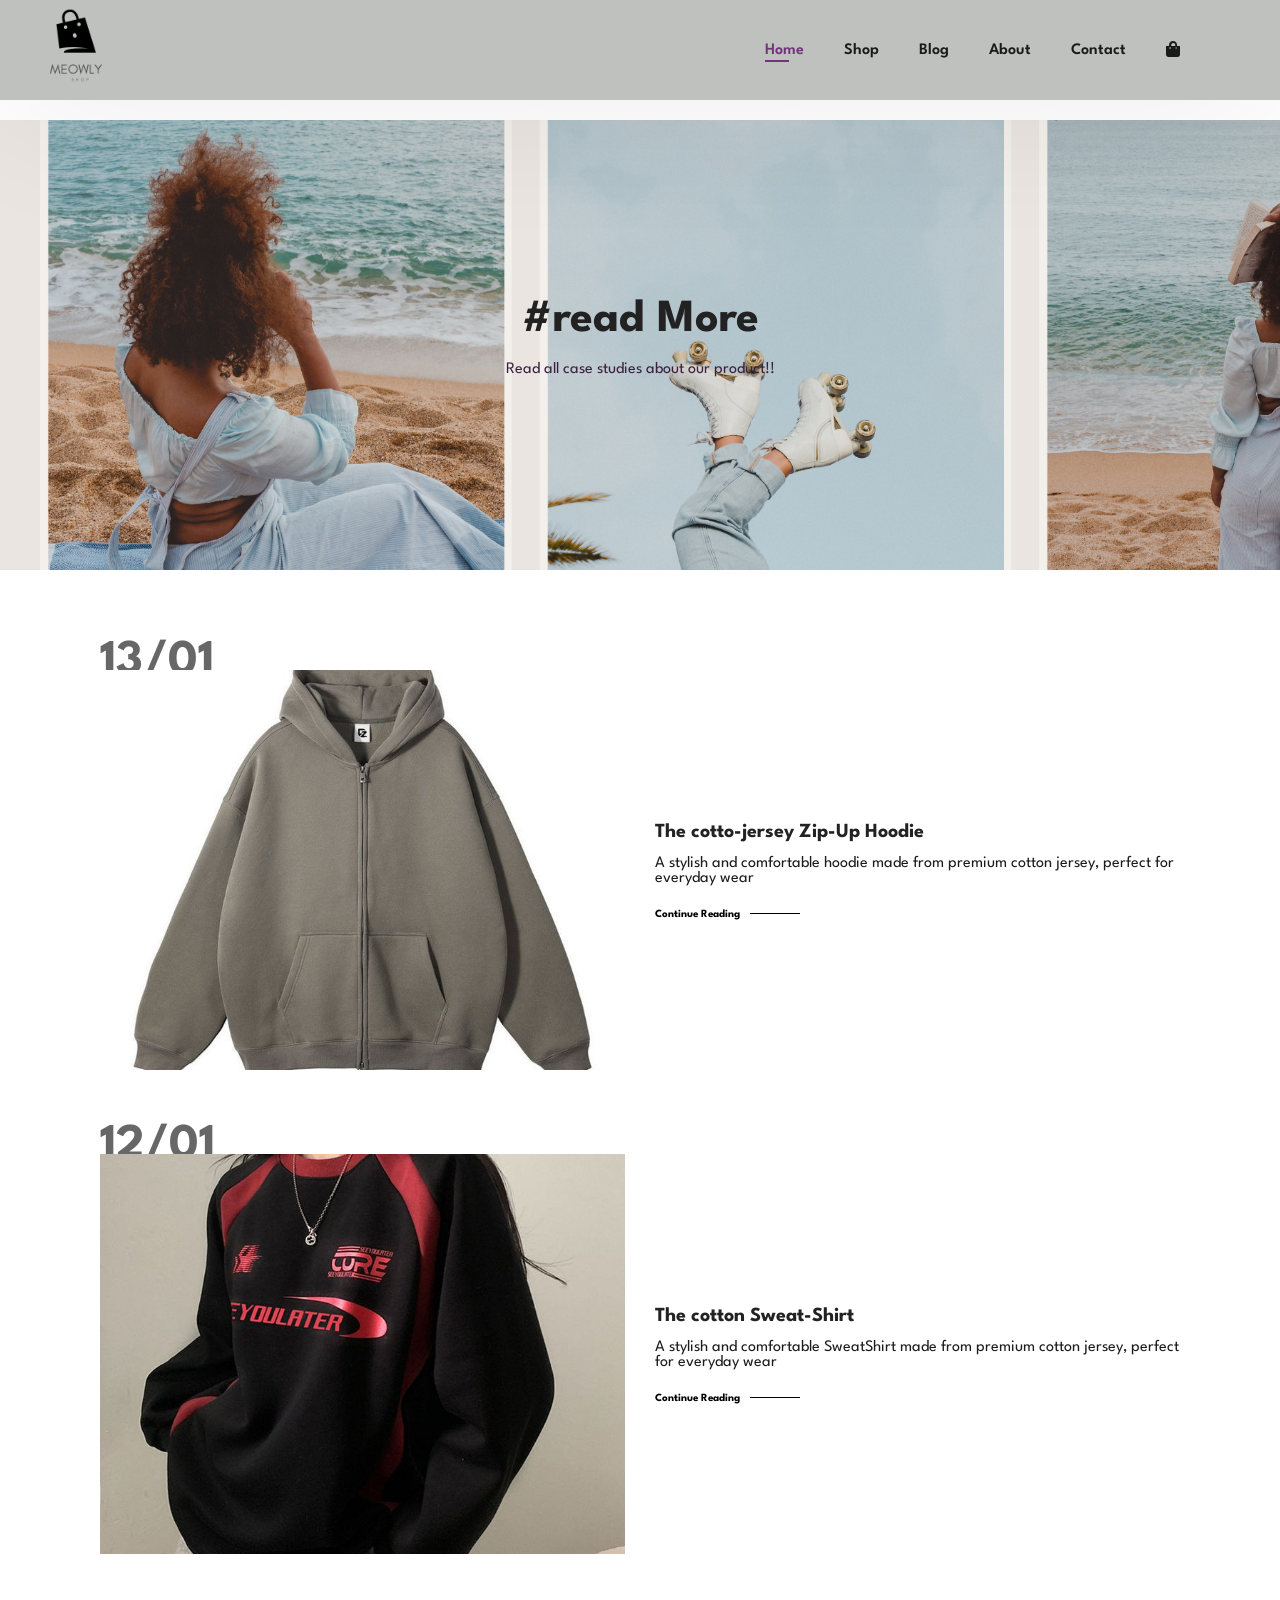
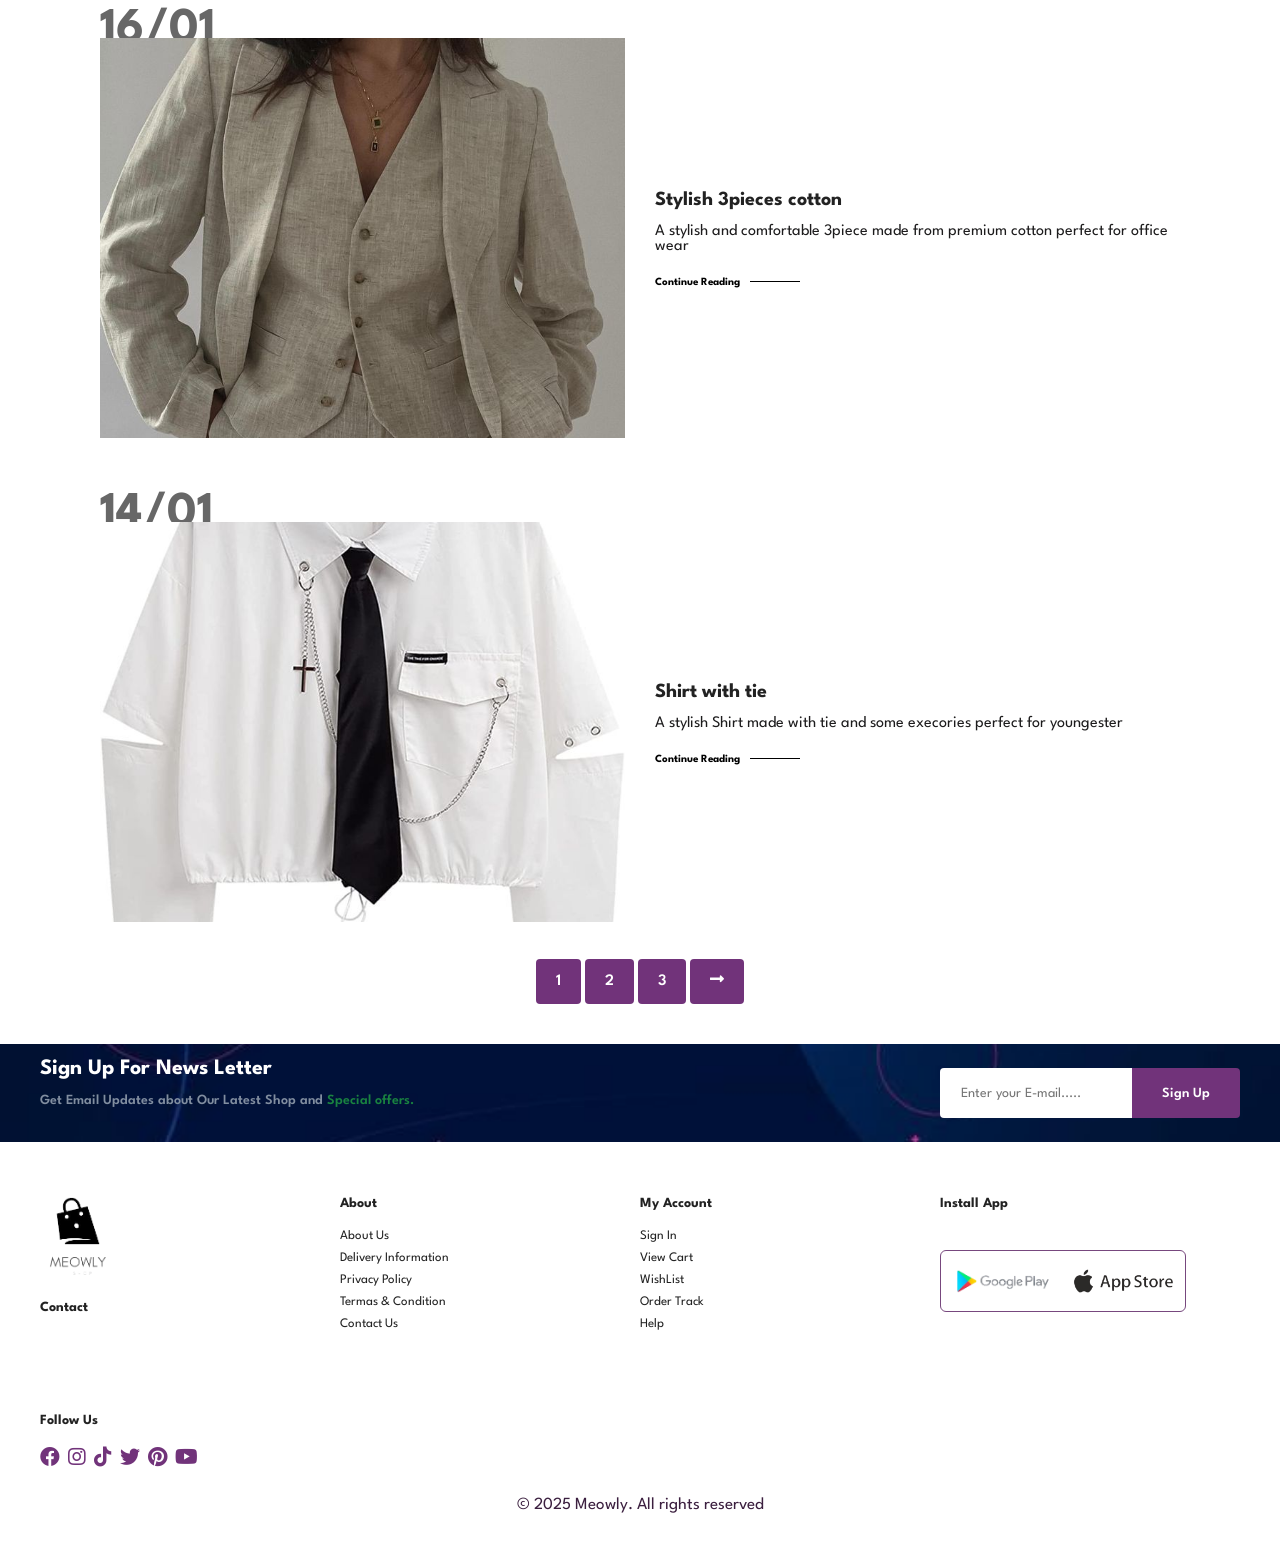
==== blog.html @ 0951b693 "Added new file" ====
<!DOCTYPE html>
<html lang="en">
<head>
    <meta charset="UTF-8">
    <meta name="viewport" content="width=device-width, initial-scale=1.0">
    <title>Ecommerce</title>
    <link rel="stylesheet" href="https://cdnjs.cloudflare.com/ajax/libs/font-awesome/5.15.4/css/all.min.css">
   
        <link rel="stylesheet" href="https://cdnjs.cloudflare.com/ajax/libs/font-awesome/5.15.4/css/all.min.css">
   
    <link rel="stylesheet" href="style.css">
    
</head>
<body>
    <section id="header">
        <a href="#"><img src="img/meowly1.png" class="logo" alt="logo"></a>
        <div>
            <ul id="navbar">
                <li><a class="active" href="index.html">Home</a></li>
                <li><a href="shop.html">Shop</a></li>
                <li><a href="blog.html">Blog</a></li>
                <li><a href="about.html">About</a></li>
                <li><a href="contact.html">Contact</a></li>
                <li><a href="cart.html"><i class="fa fa-shopping-bag" aria-hidden="true"></i></a></li>
                <a href="#" id="close"><i class="fas fa-times"></i></a>
            </ul>
        </div>
        <div id="mobile">
            <i id="bar" class="fas fa-outdent"></i>
        </div>
    </section>
    <section id="page-head" class="blog-header">
        <h2>#read More</h2>
        <p>Read all case studies about our product!!</p>
    </section>
    <section id="blog">
        <div class="blog-box">
            <div class="blog-img">
                <img src="img/blog/blog1.jpg" alt="">
            </div>
            <div class="blog-details">
                <h4>The cotto-jersey Zip-Up Hoodie</h4>
                <p>A stylish and comfortable hoodie made from premium cotton jersey, perfect for everyday wear</p>
                <a href="#">Continue Reading</a>
            </div>
            <h1>13/01</h1>
        </div>
        <div class="blog-box">
            <div class="blog-img">
                <img src="img/blog/blog3.jpeg" alt="">
            </div>
            <div class="blog-details">
                <h4>The cotton Sweat-Shirt</h4>
                <p>A stylish and comfortable SweatShirt made from premium cotton jersey, perfect for everyday wear</p>
                <a href="#">Continue Reading</a>
            </div>
            <h1>12/01</h1>
        </div>
        <div class="blog-box">
            <div class="blog-img">
                <img src="img/blog/blog2.jpeg" alt="">
            </div>
            <div class="blog-details">
                <h4>Stylish 3pieces cotton </h4>
                <p>A stylish and comfortable 3piece made from premium cotton perfect for office wear</p>
                <a href="#">Continue Reading</a>
            </div>
            <h1>16/01</h1>
        </div>
        <div class="blog-box">
            <div class="blog-img">
                <img src="img/blog/blog4.jpeg" alt="">
            </div>
            <div class="blog-details">
                <h4>Shirt with tie </h4>
                <p>A stylish Shirt made with tie and some execories perfect for youngester</p>
                <a href="#">Continue Reading</a>
            </div>
            <h1>14/01</h1>
        </div>
    </section>
   
    <section id="pagination" class="section-p1">
        <a href="#">1</a>
        <a href="#">2</a>
        <a href="#">3</a>
        <a href="#"><i class="fa fa-long-arrow-alt-right"></i></a>
    </section>
    <section id="newsletter" class="section-p1 section-m1">
        <div class="newstext">
            <h4>Sign Up For News Letter</h4>
            <p>Get Email Updates about Our Latest Shop and <span>Special offers.</span></p>
        </div>
        <div class="form">
            <input type="text" placeholder="Enter your E-mail.....">
            <button class="normal">Sign Up</button>
        </div>
    </section>
    <footer class="section-p1">
        <div class="col">
            <img class="logo" src="img/meowly.png" alt="">
            <h4> Contact</h4>
            <p> <strong>Address:</strong>  Bharatpur Chitwan,Nepal</p>
            <p> <strong>Phone:</strong> +977-98000</p>
            <p> <strong>Hours:</strong>  10am-6pm , Tue-Sun</p>
            <div class="follow"> 
                <h4>Follow Us</h4>
                <div class="icon">
                    <a href="#" class="fab fa-facebook"></a>
                    <a href="#" class="fab fa-instagram"></a>
                    <a href="#" class="fab fa-tiktok"></a>
                    <a href="#" class="fab fa-twitter"></a>
                    <a href="#" class="fab fa-pinterest"></a>
                    <a href="#" class="fab fa-youtube"></a>
                </div>
            </div>
        </div>
        <div class="col">
            <h4>About</h4>
            <a href="#">About Us</a>
            <a href="#">Delivery Information</a>
            <a href="#">Privacy Policy</a>
            <a href="#">Termas & Condition</a>
            <a href="#">Contact Us</a>
        </div>
        <div class="col">
            <h4>My Account</h4>
            <a href="#">Sign In</a>
            <a href="#">View Cart</a>
            <a href="#">WishList</a>
            <a href="#">Order Track</a>
            <a href="#">Help</a>
        </div>
        <div class="col install">
            <h4>Install App</h4>
            <p>From App Store or Google Play</p>
            <div class="row">
                <img src="img/gplay.png" alt="">
                <img src="img/app.png" alt="">
            </div>
            &nbsp;
            <p><strong>Secure Payment Gateway</strong></p>
            <img class="pay"src="img/pay.png" alt="">
        </div>

        <div class="copyright">
            <p>&copy; 2025 Meowly. All rights reserved</p>
        </div>
    </footer>

<script src="script.js"></script>
</body>
</html>
---- style.css ----
@import url('https://fonts.googleapis.com/css2?family=Spartan:wght@100;200;300;400;500;600;700;800;900&display=swap');

*{
    margin: 0;
    padding: 0;
    box-sizing: border-box;
    font-family: 'spartan', sans-serif;
}

h1{
    font-size: 50px;
    line-height: 64px;
    color:#222;
}
h2{
    font-size: 46px;
    line-height: 54px;
    color:#222;
}
h4{
    font-size: 20px;
    color:#222;
}
h6{
    font-weight: 700;
    font-size: 12px;
}
p{
    font-size: 16px;
    color:#465b52;
margin: 15px 0 20px 0;
}

.section-p1{
    padding:15px 40px;
    position: relative;
    top: -50px;
}

.section-m1{
    margin: 40px 0;
}
button.normal{
    font-size: 14px;
    font-weight: 600;
    padding:15px 30px ;
    color: black;
    background-color: #ffffff;
    border-radius: 4px;
    border: none;
    cursor: pointer;
    outline: none;
    transition: 0.2s;
}
button.white{
    font-size: 13px;
    font-weight: 600;
    padding:11px 18px ;
    color: rgb(255, 255, 255);
    background-color: transparent;
    border: 1px solid white;
    cursor: pointer;
    outline: none;
    transition: 0.2s;
}

body{
    width: 100%;
}

/* header  */

#header{
    height: 100px;
    display: flex;
    align-items: center;
    justify-content: space-between;
    padding: 20px 80px;
    background: #bfc1bf;
    box-shadow: 0 5px 150px  rgba(0, 0, 0, 0.09);
    z-index: 999;
    position: sticky;
    top: 0;
    left: 0;
}
#header .logo {
    height: 200px; 
    width: auto; 
    margin-left: -100px;
}

#navbar{
    display: flex;
    align-items: center;
    justify-content: center;
}

#mobile{
    display: none;
    align-items: center;
}
#close{
    display: none;
}
#navbar li{
    list-style: none;
    padding: 0 20px;
    position: relative;
    
}
#navbar li a{
    text-decoration: none;
    font-size: 16px;
    font-weight: 600;
    color:#1a1a1a;
    transition: 0.3s ease;
    
    
}
#navbar li a:hover,
#navbar li a.active{
    color: #71337a;

}

#navbar li a.active::after,
#navbar li a:hover::after{
    content: "";
    width: 30%;
    height: 2px;
    position: absolute;
    background: #71337a;
    bottom: -4px;
    left:20px;
}

/* home page */
#hero{
    background-image: url("img/home/hero1.jpeg");
    height: 90vh;
    width: 100%; 
    background-size: 47.5%; /* Adjust size of the image */
    background-repeat: no-repeat;
    background-position: top 20% right 0px;
    padding: 0 80px;
    display: flex;
    flex-direction: column;
    align-items: flex-start;
    justify-content: center;
}
#hero h4{
    padding-bottom: 15px;
}
#hero h1{
    color: rgb(83, 14, 117);
}
#hero p{
    color: rgb(42, 78, 10);
}

#hero button {
    background-color: transparent;  
    color: #71337a;  
    border: 2px solid #71337a;  
    padding: 14px 80px 14px 65px;  
    background-repeat: no-repeat;  
    cursor: pointer;  
    font-weight: 700;  
    font-size: 15px;  
    border-radius: 30px;  
    transition: all 0.3s ease;  
    position: relative;  
    overflow: hidden;  
}

/* Hover Effects */
#hero button:hover {
    background-color: #71337a;  
    color: #fff;  
    border-color: #631d6e;  
    transform: scale(1.05);  
}

/* Optional: Add an icon inside the button */
#hero button::after {
    content: "→";  
    position: absolute;
    right: 20px;  
    top: 50%;
    transform: translateY(-50%);  
    font-size: 20px;  
    transition: all 0.3s ease;  
}

/* Hover icon movement */
#hero button:hover::after {
    right: 30px;  
}


#feature .fe-box img {
    width: 100%;  
    margin-bottom: 10px;  
}
#feature .fe-box{
    width: 180px;
    text-align: center;
    padding: 25px 15px;
    box-shadow: 20px 20px 43px rgba(0, 0, 0, 0.03);
    border: 1px solde #cce7d0;
    border-radius: 4px;
    margin: 15px 0;
    
}

#feature .fe-box:hover{
    box-shadow: 10px 10px 54px rgba(70,62,221,0.1);
}
#feature .fe-box h6{
    display: inline-block;
    padding: 9px 8px 6px 8px;
    line-height: 1;
    border-radius: 4px;
    color: #2a7d78;
    background-color: #f7a0c4;
    cursor: pointer;
}
#feature{
    display: flex;
    align-items: center;
    justify-content: space-between;
    flex-wrap:wrap ;
}
#feature .fe-box:nth-child(2) h6{
    background-color: #e2af42;
}
#feature .fe-box:nth-child(3) h6{
    background-color: #b2ef5d;
}
#feature .fe-box:nth-child(4) h6{
    background-color: #e48d85;
}
#feature .fe-box:nth-child(5) h6{
    background-color: #3fb0d6;
}
#feature .fe-box:nth-child(6) h6{
    background-color: #b39fe6;
}

#product1{
    text-align: center;
}
#product1 p{
    color: #71337a;
}
#product1 .pro-container{
    display: flex;
    justify-content: space-between;
    padding-top: 20px;
    flex-wrap: wrap;
}
#product1 .pro{
    width: 23%;
    min-width: 250px;
    padding: 10px 12px;
    border: 1px solid #cce7d0;
    border-radius: 25px;
    cursor: pointer;
    box-shadow: 20px 20px 30px rgba(0, 0, 0, 0.03);
    margin: 15px 0 ;
    transition: ease;
    position: relative;
}
#product1 .pro:hover{
    box-shadow: 20px 20px 30px rgba(0, 0, 0, 0.06);

}
#product1 .pro img{
    width: 100%;
    border-radius: 20px;
    max-height: 250px;  /*Prevent oversized images */
}
#product1 .pro .des{
    text-align: start;
    padding: 10px 0;
}
#product1 .pro .des span{
    color: #606063;
    font-size: 12px;
}
#product1 .pro .des h5{
    padding-top: 7px;
    color:#1a1a1a;
    font-size: 14px;
}
#product1 .pro .des i{
    font-size:12px ;
    color: rgb(243, 181, 25);
}
#product1 .pro .des h4{
    font-size: 15px;
     font-weight: 700;
     padding-top: 7px;
     color:#1c671c;
}
#product1 .pro a{
    width: 40px;
    height: 40px;
    line-height: 40px;
    border-radius: 50px;
    background-color:#e8f6ea ;
    font-weight: 500;
    color: #088178;
    border: 1px solid #cce7d0;
    position: absolute;
    bottom: 20px;
    right: 10px;
}
#banner{
    background-image: url("img/home/banner.png");
    display: flex;
    flex-direction: column;
    justify-content: center;
    align-items: center;
    text-align: center;
    width: 100%;
    height: 50vh;
    background-size: cover;
    background-position: center;
}
#banner h4{
color: white;
font-size: 16px;
}
#banner h2{
color: white;
font-size: 30px;
padding: 10px 0;
}
#banner h2 span{
color: rgb(165, 36, 36);
}
#banner button:hover{
    background-color: #71337a;
    color:#ffffff
}
#sm-banner {
    display: flex;
    justify-content: space-between;
    flex-wrap: w;
}
#sm-banner .banner-box{
    background-image: url("img/home/smbanner1.png");
    display: flex;
    flex-direction: column;
    justify-content:flex-end;
    align-items: flex-end;
    min-width:580px ;
    height: 70vh;
    background-size: cover;
    background-position: center;
    padding: 30px ;
  
}
#sm-banner .banner-box2{
    background-image: url("img/home/smbanner.png");
}
#sm-banner h4{
    color: white;
    font-size: 20px;
    font-weight: 300;
}
#sm-banner h2{
    color: #ffffff;
    font-size: 28px;
    font-weight: 800;
}
#sm-banner span{
    color: #ebeaeb;
    font-size: 14px;
    font-weight: 500;
    padding-bottom: 15px;
}
#sm-banner .banner-box:hover button{
    background-color: #77487e;
    border: 1 px solid #71337a;
}
#banner3 .banner-box{
        background-image: url("img/home/winter.png");
        display: flex;
        flex-direction: column;
        justify-content:flex-end;
        align-items: flex-start;
        min-width:30%;
        height: 40vh;
        background-size: cover;
        background-position: center;
        padding: 20px ;  
        margin-bottom: 20px;
}
#banner3 .banner-box2{
    background-image: url("img/home/foot.jpeg");
}
#banner3 .banner-box3{
    background-image: url("img/home/summer.png");
}
#banner3{
    display: flex;
    justify-content: space-between;
    flex-wrap: wrap;
    padding: 0 80px;
}
#banner3 .banner-box h2{
    color: #ffffff;
    font-weight: 900;
    font-size: 22px;
}
#banner3 .banner-box h3{
    color: #8b098b;
    font-weight: 800;
    font-size: 15px;
}
#newsletter{
    display: flex;
    justify-content: space-between;
    flex-wrap: wrap;
    align-items: center;
    background-image: url("img/home/newsletter.jpeg");
    background-repeat: no-repeat;
    background-position: 20% 30%;
    background-color: #1a1a1a;
    background-size: cover;
}
#newsletter h4{
    color: #ffffff;
    font-size: 22px;
    font-weight: 700;
}
#newsletter p{
    color: #818ea0;
    font-size: 14px;
    font-weight: 600;
}
#newsletter p span{
    color: #198340;
}
#newsletter .form{
    display: flex;
   
}
#newsletter input{
    /* background-color: #1a1a1a; */
    height: 3.125rem;
    padding: 0 1.25rem;
    font-size: 14px;
    width: 100%;
    border: 1px solid transparent;
    border-radius: 4px;
    outline: none;
    border-top-right-radius: 0;
    border-bottom-right-radius: 0;
}
#newsletter button{
    background-color: #71337a;
    color: white;
    white-space: nowrap;
    border-top-left-radius: 0;
    border-bottom-left-radius: 0;
}

footer{
    display: flex;
    justify-content: space-between;
    flex-wrap: wrap;
    padding: 20px;
}
footer .col{
    display: flex;
    flex-direction: column;
    align-items: flex-start;
    margin-bottom: 20px;
    flex: 1 1 calc(25% - 20px); 
    margin-right: 20px; 
}
footer .logo{
    margin-bottom: 20px;
    width: 30%;
}
footer h4{
    font-size: 14px;
    padding-bottom: 20px;
}
footer p{
    font-size: 13px;
    margin: 0 0 8px 0;
}
footer a{
    font-size: 13px;
    text-decoration: none;
    color: #222;
   margin-bottom: 10px;
}
footer .follow{
    margin-top: 20px;
}
footer .follow a{
    color:#71337a;
    padding-right: 4px;
    cursor: pointer;
    font-size: 20px;
}
footer .follow a:hover{
    color: #46693e;
}
footer .install .row {
    display: flex; 
    align-items: center;
    justify-content: flex-start;
    border: 1px solid #77487e;
    border-radius: 6px;
    padding: 12px; 
    gap: 20px; 
}

footer .install img{
    width: 100px;
}
footer .copyright {
    width: 100%;
    text-align: center;
    color: #71337a;
    margin-bottom: -30px;
    overflow: hidden;
}
.copyright p{
    font-size: 17px;
    color: #3b1f3f;
}


/*Shop page  */
#page-header{
    background-image: url("img/shop.png");
    width: 100%;
    height: 40vh;
    background-size:cover;
    display:flex;
    text-align:center;
    justify-content: center;
    flex-direction: column;
    padding: 14px;
}
#page-header h2,p{
    color: white;
}

#pagination{
    text-align:center;
}
#pagination a{
    text-decoration: none;
    background-color: #71337a;
    padding: 15px 20px;
    border-radius: 4px;
    color: white;
    font-weight: 600;
}

/* single product */
#MainImg {
    max-width: 55%; 
    margin: 0 35px; 
    display: block; 
}
#pro-details{
    min-height: 400px;
    display: flex;
    margin-top: 70px;
}
#pro-details .single-pro-img{
    width: 40%;
    margin-right: 50px;
}
.small-img-grp{
    max-width: 70%; 
    margin-top: 10px;
    display: flex;
    justify-content: space-between;
}
.small-img-col{
    flex-basis: 24%;
    cursor: pointer;
}
#pro-details .single-pro-details{
    width: 50%;
    padding-top: 30px;
}
#pro-details .single-pro-details h4{
    padding: 40px 0 20px 0;
}
#pro-details .single-pro-details h2{
    padding: 40px 0 20px 0;
    font-size: 25px;
}
#pro-details .single-pro-details select{
    display: block;
    padding: 5px 10px;
    margin-bottom: 10px;
}
#pro-details .single-pro-details input{
    width: 50px;
    height: 47px;
    padding-left: 10px;
    font-size: 16px;
    margin-right: 10px;
}
#pro-details .single-pro-details button{
    background-color: #71337a;
    color: white;
}
#pro-details .single-pro-details input:focus{
    outline: none;
}
#pro-details .single-pro-details span{
    line-height: 25px;
}
.blog-header{
    background-image: url('img/blog/banner.png');
    width: 100%;
    height: 50vh;
    background-size:cover;
    display:flex;
    text-align:center;
    justify-content: center;
    flex-direction: column;
    padding: 14px;
    margin-top: 20px;
    
}
.blog-header p{
    color: #3b1f3f;
}
#blog {
    padding: 100px 100px 0 100px;
}
#blog .blog-box{
    display:flex;
    align-items: center;
    width: 100%;
    position: relative;
    padding-bottom: 80px;
}
#blog .blog-img{
    width: 50%;
    margin-right: 30px;
}
#blog img{
    width: 100%;
    height: 400px;
    object-fit: cover;
}
#blog .blog-details{
    width: 50%;
    color: #71337a;
}
#blog .blog-details p{
    color: #1d1c1d;
}
#blog .blog-details a{
    text-decoration: none;
    font-size: 11px;
    color: black;
    font-weight: 700;
    position: relative;
    transition: 0.3;
}
#blog .blog-details a::after{
    content: "";
    width: 50px;
    height: 1px;
    background-color: black;
    position: absolute;
    top: 4px;
    right: -60px;
}
#blog .blog-details a:hover{
    color: #631d6e;
}
#blog .blog-details a:hover::after{
    background-color: #198340;
}
#blog .blog-box h1{
    position: absolute;
    top: -40px;
    left: 0;
    font-size: 50px;
    font-weight: 700;
    color: #676767;
    z-index: -9;
}
/* about us */
.about-header{
    background-image: url('img/about/banner.png');
    width: 100%;
    height: 40vh;
    background-size:cover;
    display:flex;
    text-align:center;
    justify-content: center;
    flex-direction: column;
    padding: 14px;
    margin-top: 10px;
}
#about-head{
    display: flex;
    align-items: center;
    margin-top: 60px;
}
#about-head img{
    width: 40%;
    height: 30%;
    
}
#about-head div{
    width: 60%;
    padding-left: 40px;
    
}
#about-head p{
    text-align:justify;
    color: #222;
}

/* media query */
@media (max-width: 799px) {
    .section-p1{
        padding: 40px 40px;
    }
    #navbar{
        display: flex;
        flex-direction: column;
        align-items: flex-start;
        justify-content: flex-start;
        position: fixed;
        top: 0;
        right: -300px;
        height: 100vh;
        width: 300px;
        background-color: #E3E6F3;
        box-shadow: 0 40px 60px rgba(0, 0, 0, 0.01);
        padding: 80px 0 0 10px;
        transition: 0.3s;
    }
    #navbar li{
        margin-bottom: 25px;
    }
    #mobile{
        display: block;
        align-items: center;
    }
    #mobile i{
        font-size: 20px;
        padding-left:24px ;
        color: #631d6e;
    }
    #navbar.active{
        right: 0;
        display: block;
    }
    #close{
        position: absolute;
        top: 30px;
        left: 30px;
        font-size: 24px;
        color: black;
        display: initial;
    }
    #hero {
       
        background-position: bottom 20% right -20%;
      }
      #sm-banner {
        display: flex;
        justify-content: space-between;
        flex-wrap: wrap;
        gap: 20px;
        
      }#sm-banner .banner-box{
        height: 33vh;
      }
      #newsletter .newstext{
        margin-top: 15px; 
        margin-left: 10px; 
      }
      #newsletter .form{
        width:80%;
      }
    #product1 .pro-container{
     justify-content: center;   
    }
    #product1 .pro{
        margin: 10px;
    }
    #banner{
        height: 30vh;
    }
    #banner3{
        padding: 0 20px;
    }
    #banner3 .banner-box{
        width: 28%;
    }
    #banner3 .banner-box h3{
        color: rgb(194, 30, 30);
    }
    #blog img{
        max-width: 100%;
        height: 200px;
        object-fit: cover;
    }
    #about-head img{
        width: 40%;
        height: auto;
        
    }
    #about-head div{
        width: 60%;
        padding-left: 40px;
        
    }
    #about-head marquee{
       
        margin-top: 0px;
    }
    #about-head br{
        display: none;
    }

}
@media (max-width:477px) {
    .section-p1{
        padding: 20px;
    }
    #header{
        padding: 10px 30px;
    }
    h2{
        font-size: 32px;
    }
    h1{
        font-size: 38px;
    }
    #hero{
        padding: 0 20px;
    }
    #feature{
        justify-content: space-between;
    }
    #feature .fe-box{
        width: 150px;
        margin: 0 0 15px 0;
    }
    #sm-banner{
        display:flex;
        justify-content: flex-end;
        margin: 0;
        padding: 0px;
      }
      #banner3{
        padding: 0 20px;
      }
      #banner3 .banner-box{
        width: 100%;
      }
      
      #newsletter .newstext{
        margin-top: 30px; 
        margin-left: 3px; 
      }
      #newsletter .form{
        width:90%;
      }
      footer .copyright{
        text-align: center;
      }

      /* single product */
      #pro-details{
        display: flex;
        flex-direction: column;
      }
      #pro-details .single-pro-img{
        width: 100%;
      }

    .blog-header p{
        color: #465b52;
    }
    #blog{
        padding: 100px 20px 0 20px;
    }
    #blog .blog-box{
        display: flex;
        flex-direction: column;
        align-items: center;
    }
    #blog .blog-img{
        width: 100%;
        margin-right: 0px;
        margin-bottom: 30px;
    }
    #blog .blog-details{
        width: 100%;
    }
    #about-head{
        flex-direction: column;
    }
    #about-head img{
        width: 100%;
        margin-bottom: 20px;

    }
    #about-head div{
        width: 100%;
        padding-left:0px ;
    }

}
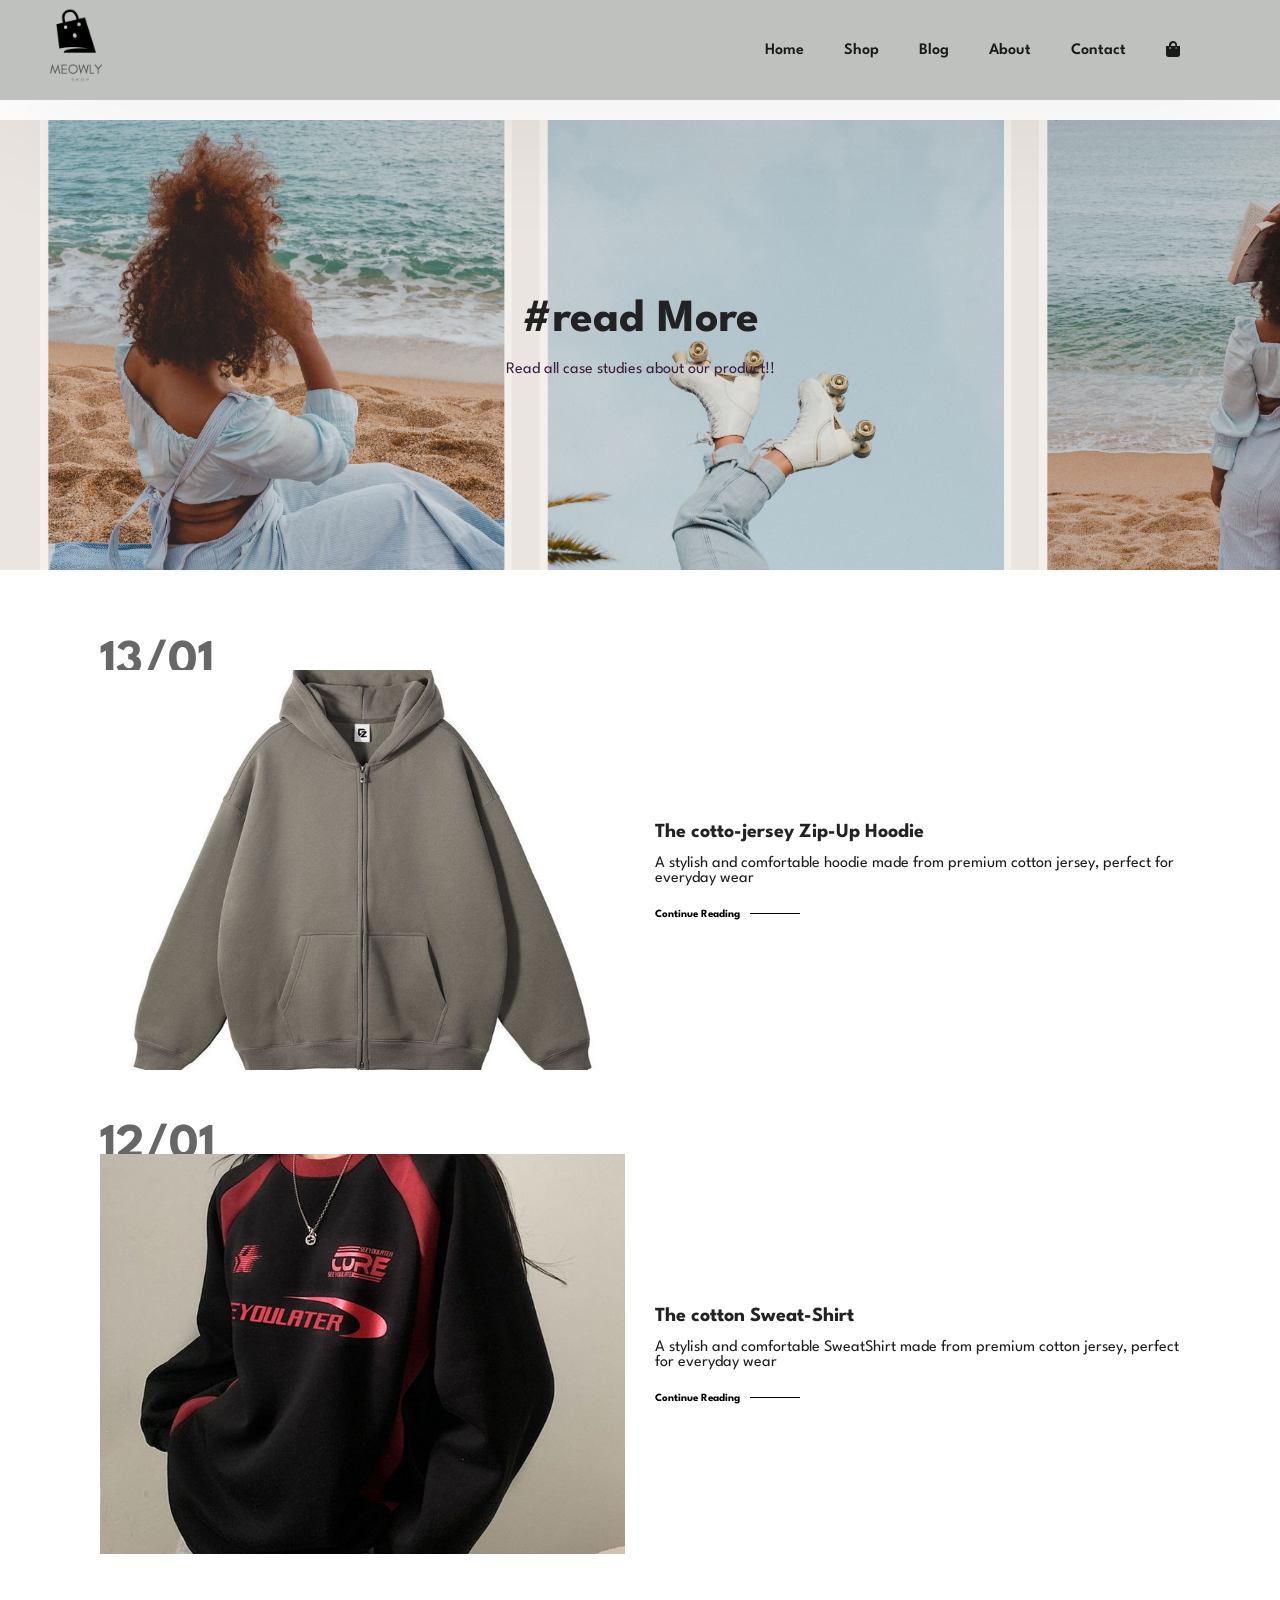
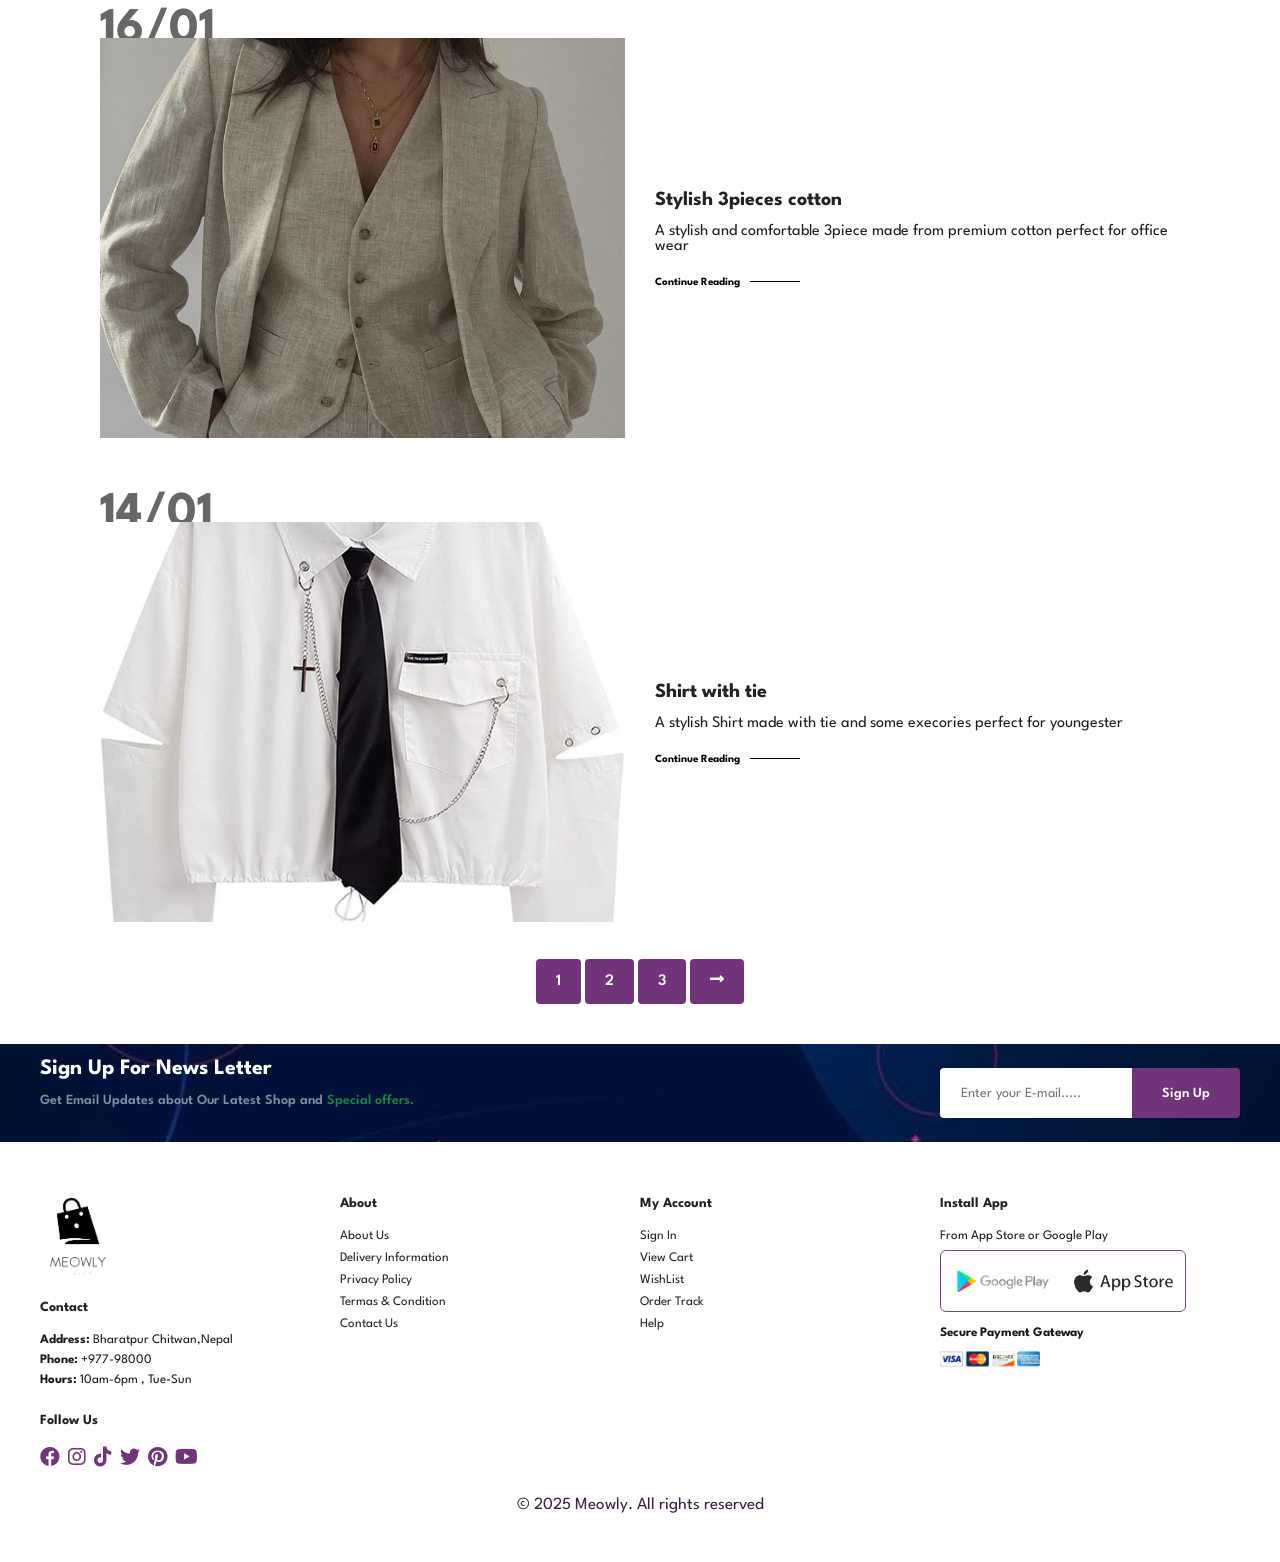
==== commit f849d569: "Update" ====
--- a/blog.html
+++ b/blog.html
@@ -16,7 +16,7 @@
         <a href="#"><img src="img/meowly1.png" class="logo" alt="logo"></a>
         <div>
             <ul id="navbar">
-                <li><a class="active" href="index.html">Home</a></li>
+                <li><a href="index.html">Home</a></li>
                 <li><a href="shop.html">Shop</a></li>
                 <li><a href="blog.html">Blog</a></li>
                 <li><a href="about.html">About</a></li>
--- a/style.css
+++ b/style.css
@@ -139,7 +139,7 @@
     background-image: url("img/home/hero1.jpeg");
     height: 90vh;
     width: 100%; 
-    background-size: 47.5%; /* Adjust size of the image */
+    background-size: 47.5%; 
     background-repeat: no-repeat;
     background-position: top 20% right 0px;
     padding: 0 80px;
@@ -278,7 +278,7 @@
 #product1 .pro img{
     width: 100%;
     border-radius: 20px;
-    max-height: 250px;  /*Prevent oversized images */
+    max-height: 250px;  
 }
 #product1 .pro .des{
     text-align: start;
@@ -449,7 +449,7 @@
    
 }
 #newsletter input{
-    /* background-color: #1a1a1a; */
+   
     height: 3.125rem;
     padding: 0 1.25rem;
     font-size: 14px;
@@ -473,6 +473,7 @@
     justify-content: space-between;
     flex-wrap: wrap;
     padding: 20px;
+    
 }
 footer .col{
     display: flex;
@@ -482,6 +483,7 @@
     flex: 1 1 calc(25% - 20px); 
     margin-right: 20px; 
 }
+
 footer .logo{
     margin-bottom: 20px;
     width: 30%;
@@ -493,6 +495,7 @@
 footer p{
     font-size: 13px;
     margin: 0 0 8px 0;
+    color: #1a1a1a;
 }
 footer a{
     font-size: 13px;
@@ -731,8 +734,237 @@
     color: #222;
 }
 
+/* contact */
+.contact-header{
+    background-image: url('img/contact/contact.png');
+    width: 100%;
+    height: 40vh;
+    background-size:cover;
+    display:flex;
+    text-align:center;
+    justify-content: center;
+    flex-direction: column;
+    padding: 14px;
+    margin-bottom: 10px;
+}
+.contact-header h2{
+    color: #f1edf1;
+}
+#contact-details{
+    display: flex;
+    align-items: center;
+    justify-content: space-between;
+}
+#contact-details .details{
+    width: 40%;
+   
+}
+#contact-details .details span{
+    font-size: 20px;
+    
+}
+#contact-details .details h2,
+#form-details form h2{
+    font-size: 26px;
+    line-height: 35px;
+    padding: 20px 0;
+}
+#contact-details .details h3{
+    font-size: 16px;
+    padding-bottom: 15px;
+}
+#contact-details .details li{
+   list-style: none;
+    display: flex;
+    padding: 10px 0;
+}
+#contact-details .details li i{
+  font-size: 14px;
+    padding-right: 22px;
+}
+#contact-details .details li p{
+  margin: 0;
+  font-size: 14px;
+  color: #222;
+}
+#contact-details .map{
+    margin-top: 40px;
+    width: 55%;
+    height: 400px;
+}
+#contact-details .map iframe{
+    width: 100%;
+    height: 100%;
+}
+#form-details {
+    display: flex;
+    justify-content: space-between;
+    margin: 30px;
+    padding: 80px;
+    border: 1px solid rgb(197, 194, 194);
+}
+#form-details form{
+    width: 65%;
+    display: flex;
+    flex-direction: column;
+    align-items: flex-start;
+}
+#form-details form span{
+    font-size: 12px;
+}
+#form-details form input,
+#form-details form textarea{
+    width: 100%;
+    padding: 12px 15px ;
+    outline: none;
+    margin-bottom: 20px;
+    border: 1px solid grey;
+}
+#form-details form button{
+    background-color: #631d6e;
+    color: white;
+    margin-bottom: 20px;
+}
+#form-details .people div{
+    padding-bottom: 25px;
+    display: flex;
+    align-items: flex-start;
+}
+#form-details .people div img{
+    width: 65px;
+    height:65px ;
+    object-fit: cover;
+    margin-right: 15px;
+}
+#form-details .people div p{
+    margin: 0;
+    font-size: 13px;
+    line-height: 25px;
+    color: #222;
+}
+#form-details .people div p span{
+    display: block;
+    font-size: 16px;
+    font-weight: 600;
+    color: #1a1a1a;
+}
+
+/* cart */
+.cart-header{
+    background-image: url('img/cart.png');
+    width: 100%;
+    height: 40vh;
+    background-size:contain;
+    display:flex;
+    text-align:center;
+    justify-content: center;
+    flex-direction: column;
+    padding: 14px;
+    margin-bottom: 10px;
+}
+.cart-header h2{
+    color: #ffffff;
+}
+.cart-header p{
+    color: #843184;
+}
+#cart table{
+    width: 100%;
+    border-collapse: collapse;
+    table-layout: fixed;
+    white-space: nowrap;
+    margin-top: 40px;
+}
+#cart table img{
+    width: 50px;
+}
+#cart table td:nth-child(1){
+    width: 100px;
+    text-align: center;
+}
+#cart table td:nth-child(2){
+    width: 150px;
+    text-align: center;
+}
+#cart table td:nth-child(3){
+    width: 250px;
+    text-align: center;
+}
+#cart table td:nth-child(4),
+#cart table td:nth-child(5),
+#cart table td:nth-child(6){
+    width: 150px;
+    text-align: center;
+}
+#cart table td:nth-child(5) input{
+    width: 70px;
+    padding: 10px 5px 10px 15px;
+}
+#cart table thead{
+    border: 1px solid rgb(215, 215, 209);
+    border-left: none;
+    border-right: none;
+}
+#cart table thead td{
+    font-weight: 700;
+    text-transform: uppercase;
+    padding: 18px 0;
+    font-size: 12px;
+}
+#cart table tbody td tr{
+padding-top: 15px;
+}
+#cart table tbody td{
+    font-size: 13px;
+}
+
+#cart-add{
+    display: flex;
+    flex-wrap: wrap;
+    justify-content: space-between;
+}
+#coupon{
+    width: 50%;
+    margin-bottom: 30px;
+}
+#coupon h3,
+#sub-total h3{
+    margin-bottom: 15px;
+}
+#coupon input{
+    padding: 10px 20px;
+    outline: none;
+    width: 60%;
+    margin-right:10px;
+    border: 1px solid rgb(208, 205, 205);
+}
+#coupon button,
+#sub-total button{
+    background-color: #631d6e;
+    color: white;
+    padding: 10px 20px;
+}
+ #sub-total{
+    width: 50%;
+    margin-bottom: 30px;
+    border: 1px solid #ebe8e8;
+    padding: 30px;
+ }
+#sub-total table{
+    border-collapse: collapse;
+    width: 100%;
+    margin-bottom: 20px;
+}
+#sub-total table td{
+    width: 50%;
+    border: 1px solid #f6f2f6;
+    padding: 10px;
+    font-size: 13px;
+}
+
+
 /* media query */
-@media (max-width: 799px) {
+@media (max-width: 810px) {
     .section-p1{
         padding: 40px 40px;
     }
@@ -775,10 +1007,13 @@
         color: black;
         display: initial;
     }
-    #hero {
-       
-        background-position: bottom 20% right -20%;
-      }
+    #feature{
+        justify-content: space-between;
+    }
+    #feature .fe-box{
+        width: 200px;
+        margin: 0 0 15px 0;
+    }
       #sm-banner {
         display: flex;
         justify-content: space-between;
@@ -813,11 +1048,17 @@
     #banner3 .banner-box h3{
         color: rgb(194, 30, 30);
     }
+    .blog-header{
+        height: 20vh;
+    }
     #blog img{
         max-width: 100%;
         height: 200px;
         object-fit: cover;
     }
+    .about-header{
+        height: 20vh;
+    }
     #about-head img{
         width: 40%;
         height: auto;
@@ -835,6 +1076,27 @@
     #about-head br{
         display: none;
     }
+    .contact-header{
+        height: 20vh;
+    }
+    #form-details{
+        padding: 30px;
+    }
+    #form-details form{
+        width: 45%;
+    }
+    #cart{
+        overflow-x: auto;
+    }
+    .cart-header{
+        background-size:cover;
+        max-height: 30vh;   
+    }
+    #hero{
+        height: 50vh;
+        background-position: bottom 20% right -20%;
+    }
+   
 
 }
 @media (max-width:477px) {
@@ -924,5 +1186,41 @@
         width: 100%;
         padding-left:0px ;
     }
+    #contact-details{
+        flex-direction: column;
+    }
+    #contact-details .details{
+        width: 100%;
+        margin-bottom: 30px;
+        margin-top: 30px;
+    }
+    #contact-details .map{
+        width: 100%;
+        
+    }
+    #form-details{
+        margin: 10px;
+        padding: 30px 10px;
+        flex-wrap: wrap;
+    }
+    #form-details form {
+        width: 100%;
+        margin-bottom: 30px;
+    }
+    .cart-header{
+        background-size:contain;
+        max-height: 30vh;   
+    }
+    #cart-add{
+        flex-direction: column;
+    }
+    #coupon{
+        width: 100%;
+
+    }
+    #sub-total{
+        width: 100%;
+       padding: 20px;
+    }
 
 }
